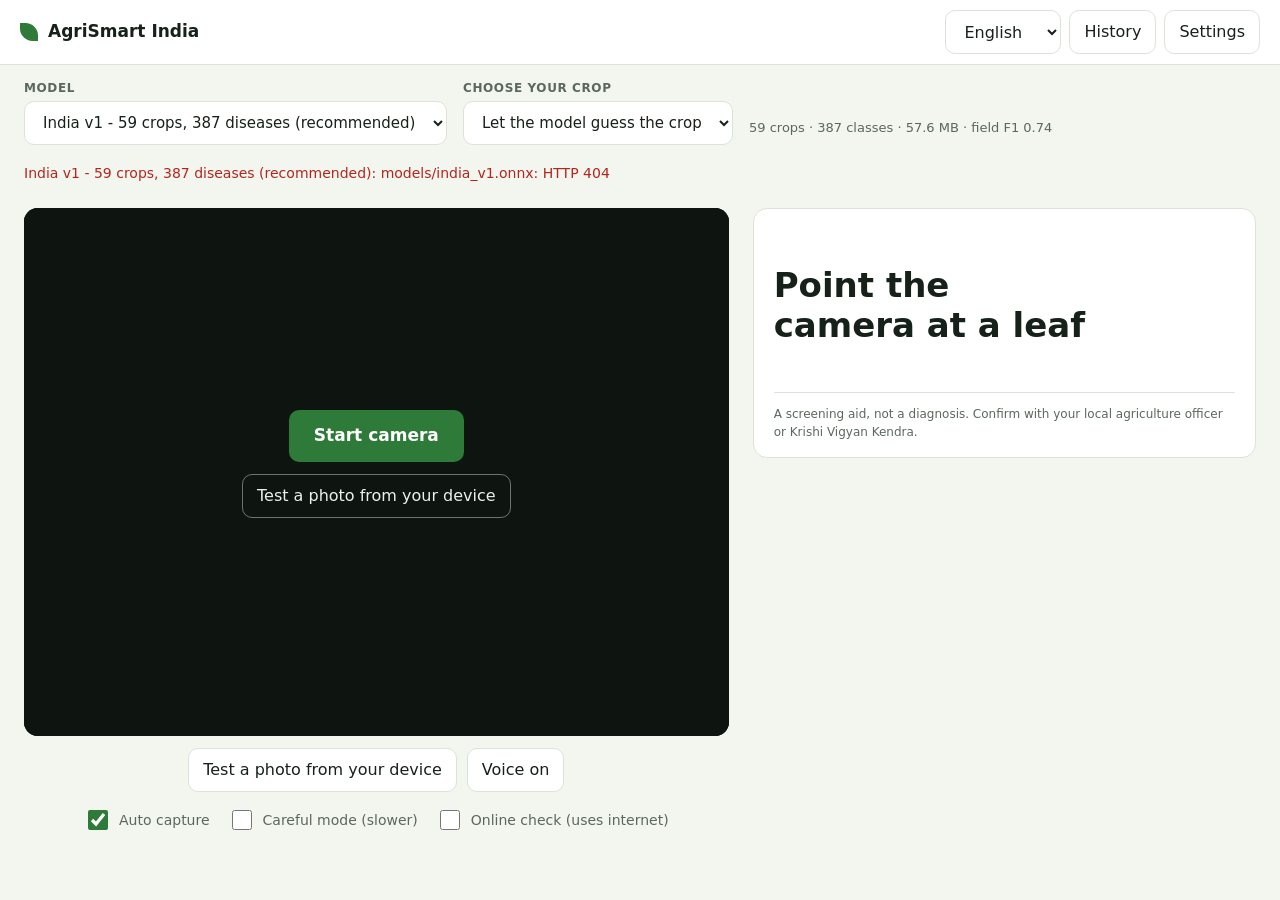
==== offline/web/index.html @ b764523e "Offline app: Android APK and Windows run.bat with the models on the device Three models to pick from" ====
<!doctype html>
<html lang="en">
<head>
<meta charset="utf-8">
<meta name="viewport" content="width=device-width, initial-scale=1, viewport-fit=cover">
<meta name="theme-color" content="#2e7a38">
<title>AgriSmart offline</title>
<link rel="icon" href="icon.svg" type="image/svg+xml">
<link rel="stylesheet" href="style.css">
</head>
<body>
<header class="bar">
  <div class="brand"><span class="mark" aria-hidden="true"></span><span id="brandTitle">AgriSmart</span></div>
  <div class="barControls">
    <select id="langSelect" aria-label="Language"></select>
    <button id="historyBtn" type="button"></button>
    <button id="settingsBtn" type="button"></button>
  </div>
</header>

<div class="settings">
  <label class="field"><span id="modelLabel"></span><select id="modelSelect"></select></label>
  <label class="field"><span id="cropLabel"></span><select id="cropSelect"></select></label>
  <p class="modelInfo" id="modelInfo"></p>
</div>
<div class="status" id="status" role="status" hidden></div>

<main class="wrap">
  <section>
    <div class="viewport" id="viewport">
      <video id="video" playsinline muted></video>
      <canvas id="frozen" hidden></canvas>
      <img id="photo" alt="" hidden>
      <div class="box" id="box" aria-hidden="true"><i></i><i></i><i></i><i></i></div>
      <div class="steady" id="steady" aria-hidden="true"><span id="steadyFill"></span></div>
      <p class="hint" id="hint"></p>
      <div class="thinking" id="thinking" hidden><span class="spinner" aria-hidden="true"></span><span id="thinkingText"></span></div>
      <div class="start" id="start">
        <div>
          <button class="primary" id="startBtn" type="button"></button>
          <button class="ghost" id="uploadBtn2" type="button"></button>
          <p id="startMsg"></p>
        </div>
      </div>
    </div>

    <div class="controls">
      <button class="shutter" id="captureBtn" type="button" hidden><span class="dot" aria-hidden="true"></span><span id="captureText"></span></button>
      <button class="primary" id="againBtn" type="button" hidden></button>
      <button id="uploadBtn" type="button"></button>
      <button id="voiceBtn" type="button" aria-pressed="true"></button>
    </div>
    <div class="toggles">
      <label class="toggle"><input type="checkbox" id="autoCap"><span id="autoCapText"></span></label>
      <label class="toggle"><input type="checkbox" id="careful"><span id="carefulText"></span></label>
      <label class="toggle"><input type="checkbox" id="onlineMode"><span id="onlineText"></span></label>
    </div>
    <input type="file" id="fileInput" accept="image/*">
  </section>

  <section class="result" id="result">
    <span class="chip" id="chip"></span>
    <p class="crop" id="crop"></p>
    <h1 class="disease" id="disease" aria-live="polite"></h1>
    <div class="meter" id="meter"><div class="fill" id="fill"></div></div>
    <p class="conf" id="conf"></p>
    <p class="onlineNote" id="onlineNote" hidden></p>
    <p class="warnNote" id="warnNote" hidden></p>

    <div class="askCrop" id="askCrop" hidden>
      <p id="askCropHint"></p>
      <div class="cropBtns" id="cropBtns"></div>
    </div>

    <div class="voiceRow" id="voiceRow" hidden>
      <button id="listenBtn" type="button"></button>
      <button id="stopBtn" type="button"></button>
      <button id="shareBtn" type="button"></button>
    </div>

    <div class="cause" id="cause" hidden>
      <h2 class="label" id="causeTitle"></h2>
      <p id="causeText"></p>
    </div>

    <div class="advice" id="advice" hidden>
      <h2 class="label" id="adviceTitle"></h2>
      <ol id="adviceList"></ol>
      <p class="fine" id="adviceNote"></p>
    </div>

    <div class="similar" id="similar" hidden>
      <h2 class="label" id="similarTitle"></h2>
      <div class="strip" id="strip"></div>
    </div>
    <p class="fine" id="disclaimer"></p>
  </section>
</main>

<dialog id="historyDlg">
  <div class="dlgHead"><h2 id="historyTitle"></h2><button id="closeHistory" type="button"></button></div>
  <ul class="historyList" id="historyList"></ul>
</dialog>
<dialog id="settingsDlg">
  <div class="dlgHead"><h2 id="settingsTitle"></h2><button id="closeSettings" type="button"></button></div>
  <form class="settingsForm" id="settingsForm" method="dialog">
    <p class="fine" id="keysHint"></p>
    <label class="field"><span>Pl@ntNet API key</span><input id="plantnetKey" type="password" autocomplete="off" spellcheck="false"></label>
    <p class="fine">Free key: <a href="https://my.plantnet.org/" target="_blank" rel="noopener">my.plantnet.org</a> (plant and disease picture search)</p>
    <label class="field"><span>Groq API key</span><input id="groqKey" type="password" autocomplete="off" spellcheck="false"></label>
    <label class="field"><span>Groq vision model</span><input id="groqModel" type="text" autocomplete="off" spellcheck="false"></label>
    <p class="fine">Free key: <a href="https://console.groq.com/keys" target="_blank" rel="noopener">console.groq.com/keys</a> (AI that looks at the photo and writes the answer)</p>
    <button class="primary" id="saveSettings" type="submit"></button>
  </form>
</dialog>
<div class="toast" id="toast" role="status" hidden></div>

<script src="ort/ort.wasm.min.js"></script>
<script src="app.js"></script>
</body>
</html>
---- offline/web/style.css ----
:root {
  --ground: #f3f5ef; --panel: #ffffff; --ink: #16211a; --muted: #5b685e; --line: #dce3d8;
  --stage: #0e1511; --leaf: #2e7a38; --leaf-soft: #e2efe0; --warn: #a9530e; --warn-soft: #f8e6d4;
  --unsure: #626870; --unsure-soft: #e9ebee; --bad: #b3261e; --bad-soft: #f9e1df;
}
@media (prefers-color-scheme: dark) {
  :root {
    --ground: #0c120e; --panel: #141c16; --ink: #e5eee4; --muted: #97a89a; --line: #253028;
    --stage: #040705; --leaf: #6bc16f; --leaf-soft: #17301a; --warn: #eea05a; --warn-soft: #3a2614;
    --unsure: #a6adb4; --unsure-soft: #22272c; --bad: #f2887f; --bad-soft: #3a1816;
  }
}
* { box-sizing: border-box; }
[hidden] { display: none !important; }
html, body { margin: 0; }
body { background: var(--ground); color: var(--ink); font: 16px/1.5 "Segoe UI", system-ui, -apple-system, Roboto, "Noto Sans", sans-serif;
       min-height: 100vh; padding-bottom: env(safe-area-inset-bottom); }

.bar { display: flex; align-items: center; justify-content: space-between; gap: 12px; flex-wrap: wrap;
       padding: 10px 20px; padding-top: max(10px, env(safe-area-inset-top)); background: var(--panel); border-bottom: 1px solid var(--line); }
.brand { display: flex; align-items: center; gap: 10px; font-weight: 650; font-size: 17px; }
.brand .mark { width: 18px; height: 18px; background: var(--leaf); border-radius: 0 70% 0 70%; flex: none; }
.barControls { display: flex; align-items: center; gap: 8px; flex-wrap: wrap; }

.settings { display: flex; flex-wrap: wrap; align-items: end; gap: 10px 16px; max-width: 1320px; margin: 0 auto; padding: 14px 24px 0; }
.field { display: grid; gap: 4px; font-size: 12px; font-weight: 600; letter-spacing: .05em; text-transform: uppercase; color: var(--muted); }
.field select { min-width: 220px; max-width: 86vw; text-transform: none; letter-spacing: 0; font-weight: 400; font-size: 15px; }
.modelInfo { margin: 0 0 8px; font-size: 13px; color: var(--muted); font-variant-numeric: tabular-nums; }
.status { max-width: 1320px; margin: 10px auto 0; padding: 8px 24px; font-size: 14px; color: var(--muted); }
.status.bad { color: var(--bad); }

.wrap { display: grid; grid-template-columns: minmax(0, 1.4fr) minmax(320px, 1fr); gap: 24px;
        max-width: 1320px; margin: 0 auto; padding: 16px 24px 32px; align-items: start; }
@media (max-width: 920px) { .wrap { grid-template-columns: 1fr; padding: 12px 12px 28px; gap: 16px; } .settings { padding: 12px 12px 0; } }

.viewport { position: relative; aspect-ratio: 4 / 3; max-height: 72vh; margin: 0 auto; background: var(--stage); border-radius: 14px; overflow: hidden; }
video, #frozen, #photo { display: block; width: 100%; height: 100%; object-fit: contain; }
.mirror { transform: scaleX(-1); }
.box { position: absolute; left: 50%; top: 50%; height: 70%; aspect-ratio: 1 / 1; transform: translate(-50%, -50%);
       border-radius: 12px; pointer-events: none; box-shadow: 0 0 0 100vmax rgba(0, 0, 0, .38); }
.viewport.portrait .box { height: auto; width: 70%; }
.box i { position: absolute; width: 30px; height: 30px; border: 3px solid #ffffff; transition: border-color .2s; }
.box i:nth-child(1) { top: -3px; left: -3px; border-right: 0; border-bottom: 0; border-top-left-radius: 12px; }
.box i:nth-child(2) { top: -3px; right: -3px; border-left: 0; border-bottom: 0; border-top-right-radius: 12px; }
.box i:nth-child(3) { bottom: -3px; left: -3px; border-right: 0; border-top: 0; border-bottom-left-radius: 12px; }
.box i:nth-child(4) { bottom: -3px; right: -3px; border-left: 0; border-top: 0; border-bottom-right-radius: 12px; }
.box.healthy i { border-color: #7fd483; } .box.disease i { border-color: #f5a95e; } .box.ready i { border-color: #ffe27a; }
.steady { position: absolute; left: 20%; right: 20%; top: 10px; height: 5px; border-radius: 99px; background: rgba(255, 255, 255, .25); overflow: hidden; }
.steady span { display: block; height: 100%; width: 0; background: #ffe27a; transition: width .2s linear; }
.hint { position: absolute; left: 0; right: 0; bottom: 10px; margin: 0; padding: 0 16px; text-align: center;
        color: #ffffff; font-size: 14px; text-shadow: 0 1px 3px rgba(0, 0, 0, .8); }
.thinking { position: absolute; inset: 0; display: flex; flex-direction: column; align-items: center; justify-content: center; gap: 14px;
            background: rgba(0, 0, 0, .45); color: #ffffff; font-size: 17px; font-weight: 600; text-shadow: 0 1px 3px rgba(0, 0, 0, .6); }
.spinner { width: 44px; height: 44px; border-radius: 50%; border: 4px solid rgba(255, 255, 255, .3); border-top-color: #ffffff; animation: spin .9s linear infinite; }
@keyframes spin { to { transform: rotate(360deg); } }
.start { position: absolute; inset: 0; display: grid; place-items: center; padding: 24px; background: var(--stage); color: #e9f1e8; text-align: center; }
.start > div { display: grid; gap: 12px; justify-items: center; }
.start p { max-width: 44ch; margin: 4px auto 0; color: #b9c7bb; font-size: 14px; }

button, select { font: inherit; color: var(--ink); background: var(--panel); border: 1px solid var(--line);
                 border-radius: 10px; padding: 9px 14px; cursor: pointer; min-height: 44px; }
button:hover, select:hover { border-color: var(--muted); }
button:focus-visible, select:focus-visible, input:focus-visible + span { outline: 3px solid var(--leaf); outline-offset: 2px; }
button:disabled { opacity: .55; cursor: default; }
.primary { background: var(--leaf); border-color: transparent; color: #ffffff; font-weight: 600; padding: 12px 24px; font-size: 17px; }
.ghost { background: transparent; color: #e9f1e8; border-color: rgba(255, 255, 255, .4); }
.controls { display: flex; flex-wrap: wrap; gap: 10px; margin-top: 12px; align-items: center; justify-content: center; }
.shutter { display: inline-flex; align-items: center; gap: 12px; padding: 10px 26px 10px 12px; border-radius: 999px;
           background: var(--leaf); border-color: transparent; color: #ffffff; font-weight: 650; font-size: 18px; }
.shutter .dot { width: 34px; height: 34px; border-radius: 50%; background: #ffffff; box-shadow: inset 0 0 0 4px var(--leaf), 0 0 0 2px #ffffff; }
.toggles { display: flex; flex-wrap: wrap; gap: 8px 18px; justify-content: center; margin-top: 10px; font-size: 14px; color: var(--muted); }
.toggle { display: inline-flex; align-items: center; gap: 8px; cursor: pointer; min-height: 36px; }
.toggle input { width: 20px; height: 20px; accent-color: var(--leaf); }

.result { background: var(--panel); border: 1px solid var(--line); border-radius: 14px; padding: 20px 20px 16px; }
.chip { display: inline-block; padding: 3px 10px; border-radius: 999px; font-size: 12px; font-weight: 600;
        letter-spacing: .06em; text-transform: uppercase; background: var(--unsure-soft); color: var(--unsure); }
.chip:empty { display: none; }
.chip.healthy { background: var(--leaf-soft); color: var(--leaf); }
.chip.disease { background: var(--warn-soft); color: var(--warn); }
.chip.bad { background: var(--bad-soft); color: var(--bad); }
.crop { margin: 14px 0 0; font-size: 13px; font-weight: 600; letter-spacing: .06em; text-transform: uppercase; color: var(--muted); min-height: 1.5em; }
.disease { margin: 2px 0 12px; font-size: clamp(24px, 2.8vw, 34px); line-height: 1.2; text-wrap: balance; }
.meter { height: 8px; border-radius: 99px; background: var(--line); overflow: hidden; }
.fill { height: 100%; width: 0; background: var(--unsure); transition: width .3s ease; }
.fill.healthy { background: var(--leaf); } .fill.disease { background: var(--warn); }
.conf { margin: 8px 0 14px; font-size: 13px; color: var(--muted); font-variant-numeric: tabular-nums; min-height: 1.5em; }
.warnNote { margin: 0 0 14px; padding: 8px 12px; border-radius: 10px; background: var(--warn-soft); color: var(--warn); font-size: 14px; }
.label { margin: 0 0 6px; font-size: 12px; font-weight: 650; letter-spacing: .06em; text-transform: uppercase; color: var(--muted); }
.askCrop { margin: 4px 0 18px; }
.askCrop p { margin: 0 0 10px; }
.cropBtns { display: flex; flex-wrap: wrap; gap: 10px; }
.cropBtns button { font-size: 1.05rem; padding: 10px 16px; }
.cropBtns button small { opacity: .7; margin-inline-start: 8px; }
.voiceRow { display: flex; flex-wrap: wrap; gap: 8px; margin: 0 0 18px; }
.cause { margin: 0 0 18px; padding: 12px 14px; border-radius: 12px; background: var(--leaf-soft); }
.cause p { margin: 0; line-height: 1.55; }
.advice { margin: 0 0 16px; }
.advice ol { margin: 6px 0 8px; padding-inline-start: 22px; }
.advice li { margin: 8px 0; line-height: 1.5; }
.fine { margin: 0; padding-top: 12px; border-top: 1px solid var(--line); font-size: 12px; color: var(--muted); }
.advice .fine { border-top: 0; padding-top: 4px; }
input[type="file"] { display: none; }

dialog { width: min(560px, 94vw); max-height: 80vh; border: 1px solid var(--line); border-radius: 14px; padding: 0;
         background: var(--panel); color: var(--ink); }
dialog::backdrop { background: rgba(0, 0, 0, .45); }
.dlgHead { display: flex; justify-content: space-between; align-items: center; gap: 12px; padding: 12px 16px; border-bottom: 1px solid var(--line); position: sticky; top: 0; background: var(--panel); }
.dlgHead h2 { margin: 0; font-size: 18px; }
.historyList { list-style: none; margin: 0; padding: 8px; }
.historyList li button { display: grid; grid-template-columns: 56px 1fr; gap: 12px; align-items: center; width: 100%; text-align: start;
                         border: 0; border-radius: 10px; padding: 8px; background: transparent; }
.historyList li button:hover { background: var(--ground); }
.historyList img { width: 56px; height: 56px; object-fit: cover; border-radius: 8px; background: var(--line); }
.historyList .h1 { font-weight: 600; display: block; }
.historyList .h2 { color: var(--muted); font-size: 13px; display: block; }
.historyList .empty { padding: 16px; color: var(--muted); }
.onlineNote { margin: 0 0 14px; padding: 8px 12px; border-radius: 10px; background: var(--unsure-soft); color: var(--ink); font-size: 14px; }
.onlineNote.good { background: var(--leaf-soft); color: var(--leaf); }
.onlineNote.busy::before { content: ""; display: inline-block; width: 12px; height: 12px; margin-inline-end: 8px; vertical-align: -1px;
                           border-radius: 50%; border: 2px solid var(--line); border-top-color: var(--leaf); animation: spin .9s linear infinite; }
.similar { margin: 0 0 16px; }
.strip { display: flex; gap: 10px; overflow-x: auto; padding-bottom: 6px; }
.strip a { flex: none; width: 104px; color: var(--muted); font-size: 11px; line-height: 1.3; text-decoration: none; }
.strip img { display: block; width: 104px; height: 104px; object-fit: cover; border-radius: 10px; background: var(--line); margin-bottom: 4px; }
.settingsForm { display: grid; gap: 10px; padding: 14px 16px 18px; }
.settingsForm .fine { border-top: 0; padding-top: 0; }
.settingsForm a { color: var(--leaf); }
.field input { font: inherit; font-size: 15px; font-weight: 400; letter-spacing: 0; text-transform: none; color: var(--ink); background: var(--panel);
               border: 1px solid var(--line); border-radius: 10px; padding: 9px 12px; min-height: 44px; width: 100%; }
.toast { position: fixed; left: 50%; bottom: 24px; transform: translateX(-50%); background: var(--ink); color: var(--panel);
         padding: 10px 18px; border-radius: 999px; font-size: 14px; box-shadow: 0 4px 16px rgba(0, 0, 0, .25); z-index: 10; }
@media (prefers-reduced-motion: reduce) { .fill, .box i, .steady span { transition: none; } .spinner { animation-duration: 2.5s; } }
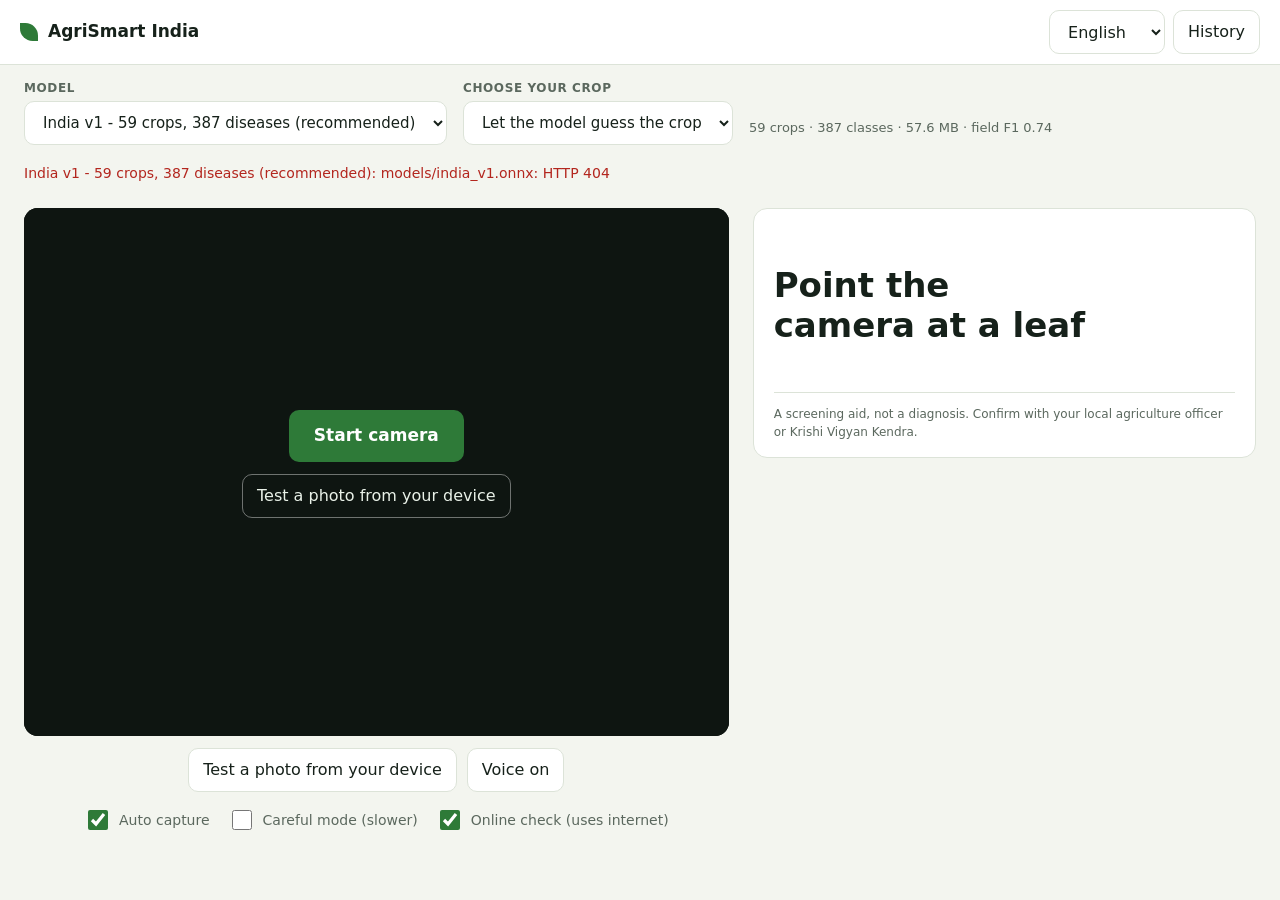
==== commit 34dfb251: "Offline app: internet extras with no API keys (Wikipedia, similar photos, Google Lens) Farmers will " ====
--- a/offline/web/index.html
+++ b/offline/web/index.html
@@ -14,7 +14,6 @@
   <div class="barControls">
     <select id="langSelect" aria-label="Language"></select>
     <button id="historyBtn" type="button"></button>
-    <button id="settingsBtn" type="button"></button>
   </div>
 </header>
 
@@ -47,6 +46,7 @@
     <div class="controls">
       <button class="shutter" id="captureBtn" type="button" hidden><span class="dot" aria-hidden="true"></span><span id="captureText"></span></button>
       <button class="primary" id="againBtn" type="button" hidden></button>
+      <button class="lens" id="lensBtn" type="button" hidden></button>
       <button id="uploadBtn" type="button"></button>
       <button id="voiceBtn" type="button" aria-pressed="true"></button>
     </div>
@@ -89,6 +89,18 @@
       <p class="fine" id="adviceNote"></p>
     </div>
 
+    <div class="wiki" id="wiki" hidden>
+      <h2 class="label" id="wikiTitle"></h2>
+      <div class="wikiBody">
+        <img id="wikiThumb" alt="" hidden>
+        <div>
+          <p class="wikiName" id="wikiName"></p>
+          <p class="wikiText" id="wikiText"></p>
+          <a id="wikiLink" target="_blank" rel="noopener"></a>
+        </div>
+      </div>
+    </div>
+
     <div class="similar" id="similar" hidden>
       <h2 class="label" id="similarTitle"></h2>
       <div class="strip" id="strip"></div>
@@ -101,18 +113,6 @@
   <div class="dlgHead"><h2 id="historyTitle"></h2><button id="closeHistory" type="button"></button></div>
   <ul class="historyList" id="historyList"></ul>
 </dialog>
-<dialog id="settingsDlg">
-  <div class="dlgHead"><h2 id="settingsTitle"></h2><button id="closeSettings" type="button"></button></div>
-  <form class="settingsForm" id="settingsForm" method="dialog">
-    <p class="fine" id="keysHint"></p>
-    <label class="field"><span>Pl@ntNet API key</span><input id="plantnetKey" type="password" autocomplete="off" spellcheck="false"></label>
-    <p class="fine">Free key: <a href="https://my.plantnet.org/" target="_blank" rel="noopener">my.plantnet.org</a> (plant and disease picture search)</p>
-    <label class="field"><span>Groq API key</span><input id="groqKey" type="password" autocomplete="off" spellcheck="false"></label>
-    <label class="field"><span>Groq vision model</span><input id="groqModel" type="text" autocomplete="off" spellcheck="false"></label>
-    <p class="fine">Free key: <a href="https://console.groq.com/keys" target="_blank" rel="noopener">console.groq.com/keys</a> (AI that looks at the photo and writes the answer)</p>
-    <button class="primary" id="saveSettings" type="submit"></button>
-  </form>
-</dialog>
 <div class="toast" id="toast" role="status" hidden></div>
 
 <script src="ort/ort.wasm.min.js"></script>
--- a/offline/web/style.css
+++ b/offline/web/style.css
@@ -123,11 +123,15 @@
 .strip { display: flex; gap: 10px; overflow-x: auto; padding-bottom: 6px; }
 .strip a { flex: none; width: 104px; color: var(--muted); font-size: 11px; line-height: 1.3; text-decoration: none; }
 .strip img { display: block; width: 104px; height: 104px; object-fit: cover; border-radius: 10px; background: var(--line); margin-bottom: 4px; }
-.settingsForm { display: grid; gap: 10px; padding: 14px 16px 18px; }
-.settingsForm .fine { border-top: 0; padding-top: 0; }
-.settingsForm a { color: var(--leaf); }
-.field input { font: inherit; font-size: 15px; font-weight: 400; letter-spacing: 0; text-transform: none; color: var(--ink); background: var(--panel);
-               border: 1px solid var(--line); border-radius: 10px; padding: 9px 12px; min-height: 44px; width: 100%; }
+.lens { font-weight: 600; }
+.lens::before { content: ""; display: inline-block; width: 14px; height: 14px; margin-inline-end: 8px; vertical-align: -2px;
+                border-radius: 50%; border: 3px solid var(--leaf); box-sizing: border-box; }
+.wiki { margin: 0 0 16px; }
+.wikiBody { display: flex; gap: 12px; align-items: flex-start; }
+.wikiBody img { width: 88px; height: 88px; object-fit: cover; border-radius: 10px; background: var(--line); flex: none; }
+.wikiName { margin: 0 0 2px; font-weight: 650; }
+.wikiText { margin: 0 0 6px; font-size: 14px; line-height: 1.5; display: -webkit-box; -webkit-line-clamp: 6; -webkit-box-orient: vertical; overflow: hidden; }
+.wiki a { color: var(--leaf); font-size: 13px; }
 .toast { position: fixed; left: 50%; bottom: 24px; transform: translateX(-50%); background: var(--ink); color: var(--panel);
          padding: 10px 18px; border-radius: 999px; font-size: 14px; box-shadow: 0 4px 16px rgba(0, 0, 0, .25); z-index: 10; }
 @media (prefers-reduced-motion: reduce) { .fill, .box i, .steady span { transition: none; } .spinner { animation-duration: 2.5s; } }
